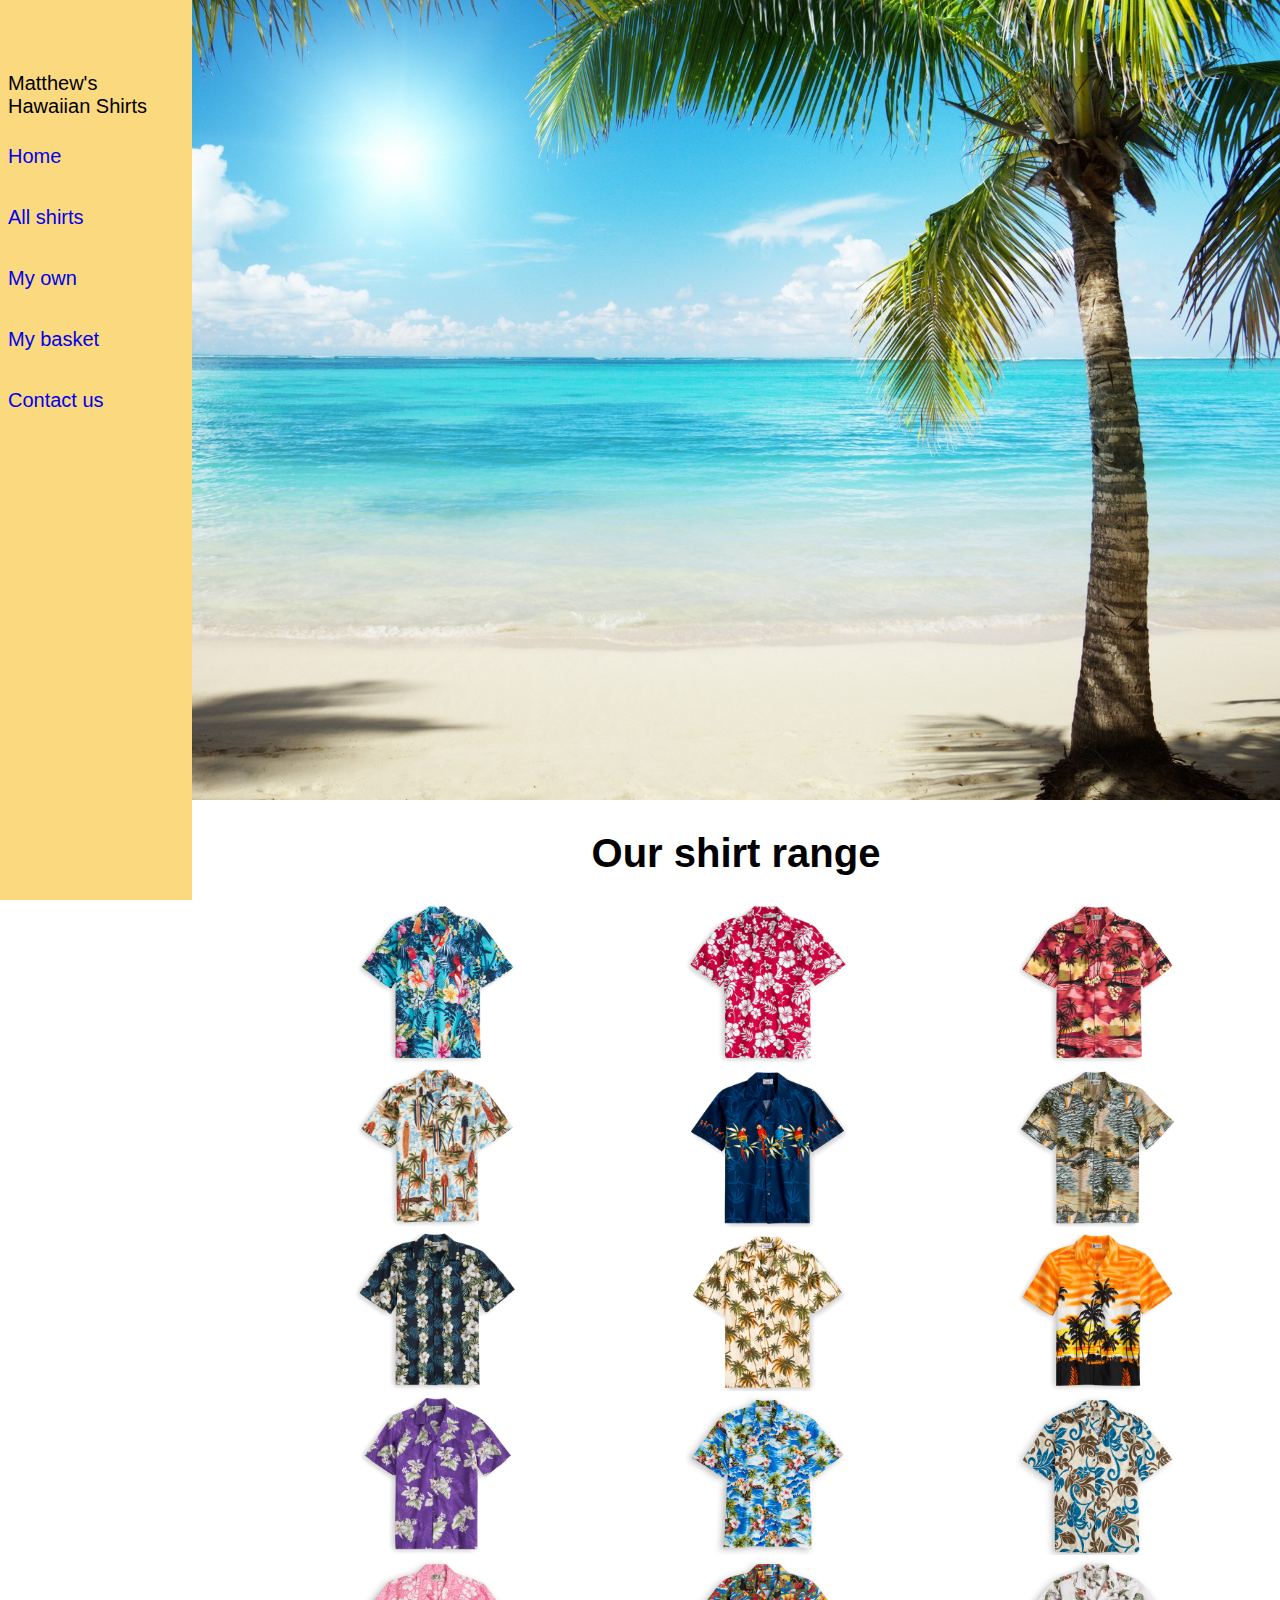
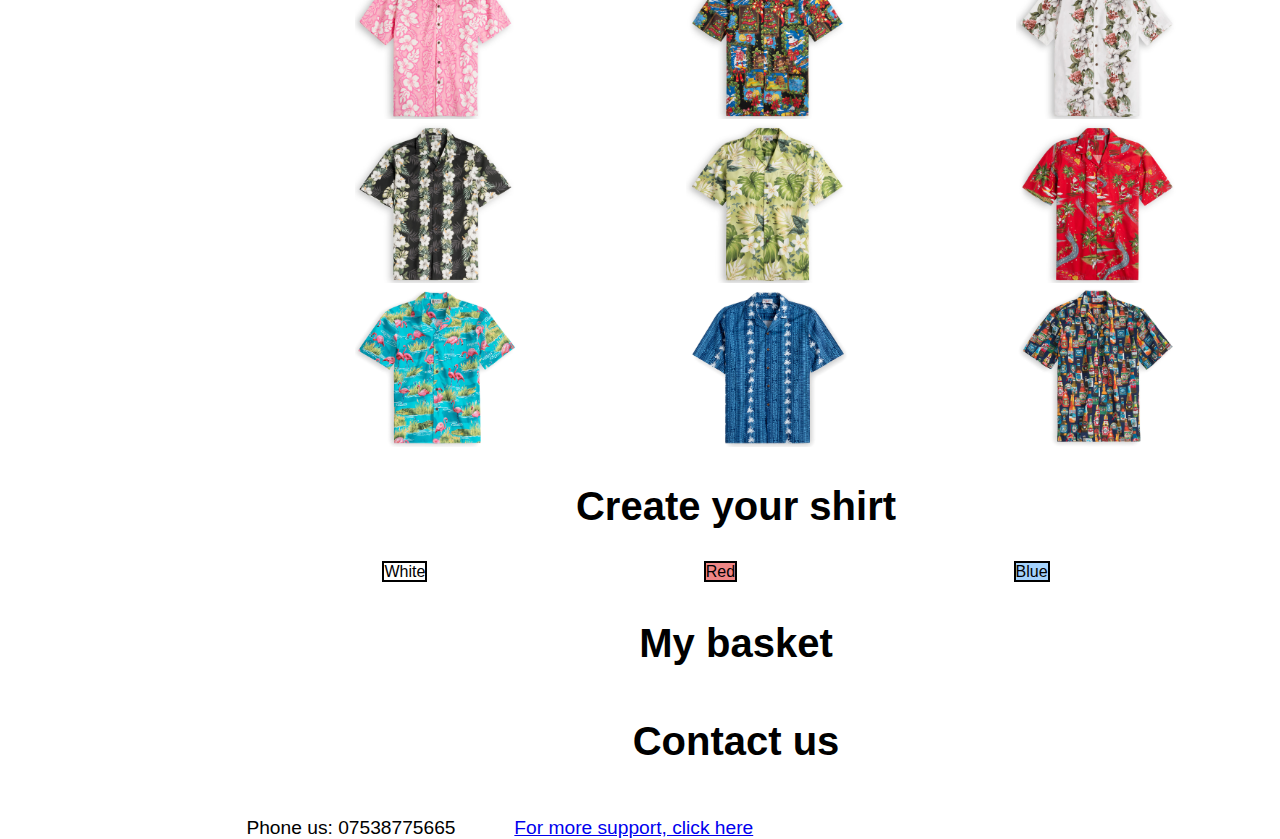
==== index.html @ 8ef985b7 "Web Authoring Website" ====
﻿<!doctype html>
<html>
<head>

<meta charset="utf-8">
<meta name="viewport" content="width=device-width, initial-scale=1.0,maximum-scale=1.0, user-scalable=no">
<title>Website</title>
<script src="https://ajax.googleapis.com/ajax/libs/jquery/3.2.1/jquery.min.js"></script> 
<script src="js/main.js"></script>
<link rel="stylesheet" href="css/styles.css">
</head>

<body>
    <div id="menu" class="menu"><!--side menu-->
        <a>Matthew's Hawaiian Shirts</a>
        <a href="#Home" onmouseover="on" onmouseout="off">Home</a>
        <a href="#All shirts" onmouseover="on" onmouseout="off">All shirts</a>
        <a href="#My own" onmouseover="on" onmouseout="off">My own</a>
        <a href="#My basket" onmouseover="on" onmouseout="off">My basket</a>
        <a href="#Contact us" onmouseover="on" onmouseout="off">Contact us</a>
    </div>
    
    <div id="image1">
        <a name="Home"></a>
        <img src="assets/beach.jpg" style="width:100%; height:auto;">
        <div id="video">
            <img src="" style="width:50%; height:auto; padding-left: 15%; position:absolute; top:15%; left:15%;">
        </div>
    </div>
    
    <div id="page1" class="page1">
        <a name="All shirts"></a>
        <h1>Our shirt range</h1>
    </div>

    <!--Start of image list-->
    <div id="allshirts" class="allshirts">
        
        <div id="line1" class="line1"><!--First line of shirts-->
            <img src="assets/shirt1.jpg" style="width:15%;height:auto;padding-left: 15%;" onclick="shirt1()" id="Aqua Palm"><!--shirt 1-->
            <img src="assets/shirt2.jpg" style="width:15%;height:auto;padding-left: 15%;" onclick="shirt2()" id="Red Hawaii"><!--shirt 2-->
            <img src="assets/shirt3.jpg" style="width:15%;height:auto;padding-left: 15%;" onclick="shirt3()" id="Hawaiian Sunset"><!--shirt 3-->
        </div>

            <div id="shirt1" class="shirt1"><!--shirt1  menu-->
                <img src="assets/shirt1.jpg" style="width:25%;height:auto;padding-left: 15%;">
                <p1>Aqua Palm</p1>
                <a name="add" onclick="Shirt1Cart()" onmouseover="" style="cursor:pointer">Add to basket</a>
                <p2>Price: £20</p2>
            </div>

            <div id="shirt2" class="shirt2"><!--shirt 2 menu-->
                <img src="assets/shirt2.jpg" style="width:25%;height:auto;padding-left: 15%;">
                <p1>Red Hawaii</p1>
                <a name="add" onclick="Shirt2Cart()" onmouseover="" style="cursor:pointer">Add to basket</a>
                <p2>Price: £22</p2>
            </div>

            <div id="shirt3" class="shirt3"><!--shirt 3 menu-->
                <img src="assets/shirt3.jpg" style="width:25%;height:auto;padding-left: 15%;">
                <p1>Hawaiian Sunset</p1>
                <a name="add" onclick="Shirt3Cart()" onmouseover="" style="cursor:pointer">Add to basket</a>
                <p2>Price: £22</p2>
            </div>
        
        <div id="line2" class="line2"><!--second line of shirts-->
            <img src="assets/shirt4.jpg" style="width:15%;height:auto;padding-left: 15%;" onclick="shirt4()" id="Aloha Republic"><!--shirt 4-->
            <img src="assets/shirt5.jpg" style="width:15%;height:auto;padding-left: 15%;" onclick="shirt5()" id="Blue Macaw"><!--shirt 5-->
            <img src="assets/shirt6.jpg" style="width:15%;height:auto;padding-left: 15%;" onclick="shirt6()" id="Waikiki"><!--shirt 6-->
        </div>

            <div id="shirt4" class="shirt4"><!--shirt 4 menu-->
                <img src="assets/shirt4.jpg" style="width:25%;height:auto;padding-left: 15%;">
                <p1>Aloha Republic</p1>
                <a name="add" onclick="Shirt4Cart()" onmouseover="" style="cursor:pointer">Add to basket</a>
                <p2>Price: £25</p2>
            </div>

            <div id="shirt5" class="shirt5"><!--shirt 5 menu-->
                <img src="assets/shirt5.jpg" style="width:25%;height:auto;padding-left: 15%;">
                <p1>Blue Macaw</p1>
                <a name="add" onclick="Shirt5Cart()" onmouseover="" style="cursor:pointer">Add to basket</a>
                <p2>Price: £25</p2>
            </div>

            <div id="shirt6" class="shirt6"><!--shirt 6 menu-->
                <img src="assets/shirt6.jpg" style="width:25%;height:auto;padding-left: 15%;">
                <p1>Waikiki</p1>
                <a name="add" onclick="Shirt6Cart()" onmouseover="" style="cursor:pointer">Add to basket</a>
                <p2>Price: £25</p2>
            </div>
        
        <div id="line3" class="line3"><!--third line of shirts-->
            <img src="assets/shirt7.jpg" style="width:15%;height:auto;padding-left: 15%;" onclick="shirt7()" id="The Hawaiianese"><!--shirt 7-->
            <img src="assets/shirt8.jpg" style="width:15%;height:auto;padding-left: 15%;" onclick="shirt8()" id="Palm Trees"><!--shirt 8-->
            <img src="assets/shirt9.jpg" style="width:15%;height:auto;padding-left: 15%;" onclick="shirt9()" id="Orange Skyscape"><!--shirt 9-->
        </div>

            <div id="shirt7" class="shirt7"><!--shirt 7 menu-->
                <img src="assets/shirt7.jpg" style="width:25%;height:auto;padding-left: 15%;">
                <p1>The Hawaiianese</p1>
                <a name="add" onclick="Shirt7Cart()" onmouseover="" style="cursor:pointer">Add to basket</a>
                <p2>Price: £25</p2>
            </div>

            <div id="shirt8" class="shirt8"><!--shirt 8 menu-->
                <img src="assets/shirt8.jpg" style="width:25%;height:auto;padding-left: 15%;">
                <p1>Palm Trees</p1>
                <a name="add" onclick="Shirt8Cart()" onmouseover="" style="cursor:pointer">Add to basket</a>
                <p2>Price: £25</p2>
            </div>

            <div id="shirt9" class="shirt9"><!--shirt 9 menu-->
                <img src="assets/shirt9.jpg" style="width:25%;height:auto;padding-left: 15%;">
                <p1>Orange Skyscape</p1>
                <a name="add" onclick="Shirt9Cart()" onmouseover="" style="cursor:pointer">Add to basket</a>
                <p2>Price: £25</p2>
            </div>
        
        <div id="line4" class="line4"><!--fourth line of shirts-->
            <img src="assets/shirt10.jpg" style="width:15%;height:auto;padding-left: 15%;" onclick="shirt10()" id="Wild Orchids"><!--shirt 10-->
            <img src="assets/shirt11.jpg" style="width:15%;height:auto;padding-left: 15%;" onclick="shirt11()" id="Palm Beach Breakers"><!--shirt 11-->
            <img src="assets/shirt12.jpg" style="width:15%;height:auto;padding-left: 15%;" onclick="shirt12()" id="Lanai Palms Green"><!--shirt 12-->
        </div>

            <div id="shirt10" class="shirt10"><!--shirt 10 menu-->
                <img src="assets/shirt10.jpg" style="width:25%;height:auto;padding-left: 15%;">
                <p1>Wild Orchids</p1>
                <a name="add" onclick="Shirt10Cart()" onmouseover="" style="cursor:pointer">Add to basket</a>
                <p2>Price: £25</p2>
            </div>

            <div id="shirt11" class="shirt11"><!--shirt 11 menu-->
                <img src="assets/shirt11.jpg" style="width:25%;height:auto;padding-left: 15%;">
                <p1>Palm Beach Breakers</p1>
                <a name="add" onclick="Shirt11Cart()" onmouseover="" style="cursor:pointer">Add to basket</a>
                <p2>Price: £25</p2>
            </div>

            <div id="shirt12" class="shirt12"><!--shirt 12 menu-->
                <img src="assets/shirt12.jpg" style="width:25%;height:auto;padding-left: 15%;">
                <p1>Lanai Palms Green</p1>
                <a name="add" onclick="Shirt12Cart()" onmouseover="" style="cursor:pointer">Add to basket</a>
                <p2>Price: £25</p2>
            </div>
        
        <div id="line5" class="line5"><!--5th line of shirts-->
            <img src="assets/shirt13.jpg" style="width:15%;height:auto;padding-left: 15%;" onclick="shirt13()" id="Blushing Hibiscus"><!--shirt 13-->
            <img src="assets/shirt14.jpg" style="width:15%;height:auto;padding-left: 15%;" onclick="shirt14()" id="Patches"><!--shirt 14-->
            <img src="assets/shirt15.jpg" style="width:15%;height:auto;padding-left: 15%;" onclick="shirt15()" id="Kahanu Garden White"><!--shirt 15-->
        </div>

            <div id="shirt13" class="shirt13"><!--shirt 13 menu-->
                <img src="assets/shirt13.jpg" style="width:25%;height:auto;padding-left: 15%;">
                <p1>Blushing Hibiscus</p1>
                <a name="add" onclick="Shirt13Cart()" onmouseover="" style="cursor:pointer">Add to basket</a>
                <p2>Price: £25</p2>
            </div>

            <div id="shirt14" class="shirt14"><!--shirt 14 menu-->
                <img src="assets/shirt14.jpg" style="width:25%;height:auto;padding-left: 15%;">
                <p1>Patches</p1>
                <a name="add" onclick="Shirt14Cart()" onmouseover="" style="cursor:pointer">Add to basket</a>
                <p2>Price: £25</p2>
            </div>

            <div id="shirt15" class="shirt15"><!--shirt 15 menu-->
                <img src="assets/shirt15.jpg" style="width:25%;height:auto;padding-left: 15%;">
                <p1>Kahanu Garden White</p1>
                <a name="add" onclick="Shirt15Cart()" onmouseover="" style="cursor:pointer">Add to basket</a>
                <p2>Price: £25</p2>
            </div>
        
        <div id="line6" class="line6"><!--6th line of shirts-->
            <img src="assets/shirt16.jpg" style="width:15%;height:auto;padding-left: 15%;" onclick="shirt16()" id="Hawaiianese Black"><!--shirt 16-->
            <img src="assets/shirt17.jpg" style="width:15%;height:auto;padding-left: 15%;" onclick="shirt17()" id="Palmolive"><!--shirt 17-->
            <img src="assets/shirt18.jpg" style="width:15%;height:auto;padding-left: 15%;" onclick="shirt18()" id="Maui Red"><!--shirt 18-->
        </div>

            <div id="shirt16" class="shirt16"><!--shirt 16 menu-->
                <img src="assets/shirt16.jpg" style="width:25%;height:auto;padding-left: 15%;">
                <p1>Hawaiianese Black</p1>
                <a name="add" onclick="Shirt16Cart()" onmouseover="" style="cursor:pointer">Add to basket</a>
                <p2>Price: £25</p2>
            </div>

            <div id="shirt17" class="shirt17"><!--shirt 17 menu-->
                <img src="assets/shirt17.jpg" style="width:25%;height:auto;padding-left: 15%;">
                <p1>Palmolive</p1>
                <a name="add" onclick="Shirt17Cart()" onmouseover="" style="cursor:pointer">Add to basket</a>
                <p2>Price: £25</p2>
            </div>

            <div id="shirt18" class="shirt18"><!--shirt 18 menu-->
                <img src="assets/shirt18.jpg" style="width:25%;height:auto;padding-left: 15%;">
                <p1>Maui Red</p1>
                <a name="add" onclick="Shirt18Cart()" onmouseover="" style="cursor:pointer">Add to basket</a>
                <p2>Price: £25</p2>
            </div>
        
        <div id="line7" class="line7"><!--7th line of shirts-->
            <img src="assets/shirt19.jpg" style="width:15%;height:auto;padding-left: 15%;" onclick="shirt19()" id="Flamingo Tropics"><!--shirt 19-->
            <img src="assets/shirt20.jpg" style="width:15%;height:auto;padding-left: 15%;" onclick="shirt20()" id="Palm Bay Navy"><!--shirt 20-->
            <img src="assets/shirt21.jpg" style="width:15%;height:auto;padding-left: 15%;" onclick="shirt21()" id="Beer Galore"><!--shirt 21-->
        </div> 

            <div id="shirt19" class="shirt19"><!--shirt 19 menu-->
                <img src="assets/shirt19.jpg" style="width:25%;height:auto;padding-left: 15%;">
                <p1>Flamingo Tropics</p1>
                <a name="add" onclick="Shirt19Cart()" onmouseover="" style="cursor:pointer">Add to basket</a>
                <p2>Price: £25</p2>
            </div>

            <div id="shirt20" class="shirt20"><!--shirt 20 menu-->
                <img src="assets/shirt20.jpg" style="width:25%;height:auto;padding-left: 15%;">
                <p1>Palm Bay Navy</p1>
                <a name="add" onclick="Shirt20Cart()" onmouseover="" style="cursor:pointer">Add to basket</a>
                <p2>Price: £25</p2>
            </div>

            <div id="shirt21" class="shirt21"><!--shirt 21 menu-->
                <img src="assets/shirt21.jpg" style="width:25%;height:auto;padding-left: 15%;">
                <p1>Beer Galore</p1>
                <a name="add" onclick="Shirt21Cart()" onmouseover="" style="cursor:pointer">Add to basket</a>
                <p2>Price: £25</p2>
            </div>
    </div>
    <!--End of image list-->

    <div id="page2" class="page2">
        <a name="My own"></a>
        <h2>Create your shirt</h2>
        <a1 name="white" class="white" onclick="customWhite()" onmouseover="" style="cursor:pointer">White</a1>
        <a2 name="redd" class="red" onclick="customRed()" onmouseover="" style="cursor:pointer">Red</a2>
        <a3 name="blue" class="blue" onclick="customBlue()" onmouseover="" style="cursor:pointer">Blue</a3>
    </div>

    <div id="customWhite" class="customWhite"><!--custom shirt-->
        <img alt="" src="assets/customshirt.jpg" style="width:55%; height:auto; padding-left:15%; margin-left:17.5%;">
    </div>
    <div id="customRed" class="customRed">
        <img alt="" src="assets/customRed.jpg" style="width:55%; height:auto; padding-left:15%; margin-left:17.5%;">
    </div>
    <div id="customBlue" class="customBlue">
        <img alt="" src="assets/customBlue.jpg" style="width:55%; height:auto; padding-left:15%; margin-left:17.5%;">
    </div>

    <div id="page3" class="page3"><!--basket-->
        <a name="My basket"></a>
        <h3>My basket</h3>
    </div>

    <div id="basket" class="basket">
        <div id="shirt1Cart" class="shirt1Cart"><!--Shirt 1 shopping cart-->
            <p1>Aqua Palm</p1>
            <a name="remove" onclick="Shirt1Cart()" onmouseover="" style="cursor:pointer">Remove from basket</a>
        </div>

        <div id="shirt2Cart" class="shirt2Cart"><!--Shirt 2 shopping cart-->
            <p1>Red Hawaii</p1>
            <a name="remove" onclick="Shirt2Cart()" onmouseover="" style="cursor:pointer">Remove from basket</a>
        </div>

        <div id="shirt3Cart" class="shirt3Cart"><!--Shirt 3 shopping cart-->
            <p1>Hawaiian Sunset</p1>
            <a name="remove" onclick="Shirt3Cart()" onmouseover="" style="cursor:pointer">Remove from basket</a>
        </div>

        <div id="shirt4Cart" class="shirt4Cart"><!--Shirt 4 shopping cart-->
            <p1>Aloha Republic</p1>
            <a name="remove" onclick="Shirt4Cart()" onmouseover="" style="cursor:pointer">Remove from basket</a>
        </div>
        
        <div id="shirt5Cart" class="shirt5Cart"><!--Shirt 5 shopping cart-->
            <p1>Blue Macaw</p1>
            <a name="remove" onclick="Shirt5Cart()" onmouseover="" style="cursor:pointer">Remove from basket</a>
        </div>

        <div id="shirt6Cart" class="shirt6Cart"><!--Shirt 6 shopping cart-->
            <p1>Waikiki</p1>
            <a name="remove" onclick="Shirt6Cart()" onmouseover="" style="cursor:pointer">Remove from basket</a>
        </div>

        <div id="shirt7Cart" class="shirt7Cart"><!--Shirt 7 shopping cart-->
            <p1>The Hawaiianese</p1>
            <a name="remove" onclick="Shirt7Cart()" onmouseover="" style="cursor:pointer">Remove from basket</a>
        </div>

        <div id="shirt8Cart" class="shirt8Cart"><!--Shirt 8 shopping cart-->
            <p1>Palm Trees</p1>
            <a name="remove" onclick="Shirt8Cart()" onmouseover="" style="cursor:pointer">Remove from basket</a>
        </div>

        <div id="shirt9Cart" class="shirt9Cart"><!--Shirt 9 shopping cart-->
            <p1>Orange Skyscape</p1>
            <a name="remove" onclick="Shirt9Cart()" onmouseover="" style="cursor:pointer">Remove from basket</a>
        </div>

        <div id="shirt10Cart" class="shirt10Cart"><!--Shirt 10 shopping cart-->
            <p1>Wild Orchids</p1>
            <a name="remove" onclick="Shirt10Cart()" onmouseover="" style="cursor:pointer">Remove from basket</a>
        </div>

        <div id="shirt11Cart" class="shirt11Cart"><!--Shirt 11 shopping cart-->
            <p1>Palm Beach Breakers</p1>
            <a name="remove" onclick="Shirt11Cart()" onmouseover="" style="cursor:pointer">Remove from basket</a>
        </div>

        <div id="shirt12Cart" class="shirt12Cart"><!--Shirt 12 shopping cart-->
            <p1>Lanai Palms Green</p1>
            <a name="remove" onclick="Shirt12Cart()" onmouseover="" style="cursor:pointer">Remove from basket</a>
        </div>

        <div id="shirt13Cart" class="shirt13Cart"><!--Shirt 13 shopping cart-->
            <p1>Blushing Hibiscus</p1>
            <a name="remove" onclick="Shirt13Cart()" onmouseover="" style="cursor:pointer">Remove from basket</a>
        </div>

        <div id="shirt14Cart" class="shirt14Cart"><!--Shirt 14 shopping cart-->
            <p1>Patches</p1>
            <a name="remove" onclick="Shirt14Cart()" onmouseover="" style="cursor:pointer">Remove from basket</a>
        </div>

        <div id="shirt15Cart" class="shirt15Cart"><!--Shirt 15 shopping cart-->
            <p1>Kahanu Garden White</p1>
            <a name="remove" onclick="Shirt15Cart()" onmouseover="" style="cursor:pointer">Remove from basket</a>
        </div>

        <div id="shirt16Cart" class="shirt16Cart"><!--Shirt 16 shopping cart-->
            <p1>Hawaiianese Black</p1>
            <a name="remove" onclick="Shirt16Cart()" onmouseover="" style="cursor:pointer">Remove from basket</a>
        </div>

        <div id="shirt17Cart" class="shirt17Cart"><!--Shirt 17 shopping cart-->
            <p1>Palmolive</p1>
            <a name="remove" onclick="Shirt17Cart()" onmouseover="" style="cursor:pointer">Remove from basket</a>
        </div>

        <div id="shirt18Cart" class="shirt18Cart"><!--Shirt 18 shopping cart-->
            <p1>Maui Red</p1>
            <a name="remove" onclick="Shirt18Cart()" onmouseover="" style="cursor:pointer">Remove from basket</a>
        </div>

        <div id="shirt19Cart" class="shirt19Cart"><!--Shirt 19 shopping cart-->
            <p1>Flamingo Tropics</p1>
            <a name="remove" onclick="Shirt19Cart()" onmouseover="" style="cursor:pointer">Remove from basket</a>
        </div>

        <div id="shirt20Cart" class="shirt20Cart"><!--Shirt 20 shopping cart-->
            <p1>Palm Bay Navy</p1>
            <a name="remove" onclick="Shirt20Cart()" onmouseover="" style="cursor:pointer">Remove from basket</a>
        </div>

        <div id="shirt21Cart" class="shirt21Cart"><!--Shirt 21 shopping cart-->
            <p1>Beer Galore</p1>
            <a name="remove" onclick="Shirt21Cart()" onmouseover="" style="cursor:pointer">Remove from basket</a>
        </div>
    </div>

    <div id="page4" class="page4"><!--support-->
        <a name="Contact us"></a>
        <h4>Contact us</h4>
        <p1>Phone us: 07538775665</p1>
        <p1><a href="http://staff.lincoln.ac.uk/wchristian">For more support, click here</a></p1>
    </div>
</body>

</html>
---- css/styles.css ----
body{
   margin: 0;
}

.menu {
    background-color: #fad97f;
    width: 15%;
    height: 100%;
    position: fixed;
    z-index: 1;
}

    .menu a {
        font-family: Arial, Helvetica, sans-serif;
        text-decoration: none;
        text-decoration-color: black;
        padding: 8px;
        padding-top: 30px;
        font-size: 20px;
        display: block;
        transform: translate(0, 50%)
    }
@media only screen and (max-width: 550px) {
    .menu a {
    font-size: 10px;
    }
}

    .page1 {
        padding-left: 15%;
    }

        .page1 h1 {
            font-family: Arial, Helvetica, sans-serif;
            font-size: 250%;
            text-align: center;
        }
@media only screen and (max-width: 550px) {
    .page1 h1 {
        font-size: 150%;
    }
}

    /*Begin image list*/
    .allshirts {
        margin-left: 15%;
    }

    .shirt1 {
        background-color: #a4d2fc;
        margin: 0;
        display: none;
        position: relative;
        overflow: hidden;
        font-family: Arial, Helvetica, sans-serif;
    }

        .shirt1 p1 {
            font-size: 250%;
            position: absolute;
        }

        .shirt1 p2 {
            font-size: 250%;
        }

        .shirt1 a {
            font-size: 200%;
            position: absolute;
            top: 50%;
            transform: translate(0, -50%);
            border: solid;
            border-color: #2338c2;
            border-width: 3px;
        }
            @media only screen and (max-width: 550px) {

                .shirt1 p1 {
                    font-size: 150%;
                }

                .shirt1 p2 {
                    font-size: 150%;
                }

                .shirt1 a {
                    font-size: 100%;
                }
}

    .shirt2 {
        background-color: #a4d2fc;
        margin: 0;
        display: none;
        position: relative;
        font-family: Arial, Helvetica, sans-serif;
    }

        .shirt2 p1 {
            font-size: 250%;
            position: absolute;
        }

        .shirt2 p2 {
            font-size: 250%;
        }

        .shirt2 a {
            font-size: 200%;
            position: absolute;
            top: 50%;
            transform: translate(0, -50%);
            border: solid;
            border-color: #2338c2;
            border-width: 3px;
        }
            @media only screen and (max-width: 550px) {

                .shirt2 p1 {
                    font-size: 150%;
                }

                .shirt2 p2 {
                    font-size: 150%;
                }

                .shirt2 a {
                    font-size: 100%;
                }
}

    .shirt3 {
        background-color: #a4d2fc;
        margin: 0;
        display: none;
        position: relative;
        font-family: Arial, Helvetica, sans-serif;
    }

        .shirt3 p1 {
            font-size: 250%;
            position: absolute;
        }

        .shirt3 p2 {
            font-size: 250%;
        }

        .shirt3 a {
            font-size: 200%;
            position: absolute;
            top: 50%;
            transform: translate(0, -50%);
            border: solid;
            border-color: #2338c2;
            border-width: 3px;
        }
            @media only screen and (max-width: 550px) {

                .shirt3 p1 {
                    font-size: 150%;
                }

                .shirt3 p2 {
                    font-size: 150%;
                }

                .shirt3 a {
                    font-size: 100%;
                }
}

    .shirt4 {
        background-color: #a4d2fc;
        margin: 0;
        position: relative;
        display: none;
        font-family: Arial, Helvetica, sans-serif;
    }

        .shirt4 p1 {
            font-size: 250%;
            position: absolute;
        }

        .shirt4 p2 {
            font-size: 250%;
        }

        .shirt4 a {
            font-size: 200%;
            position: absolute;
            top: 50%;
            transform: translate(0, -50%);
            border: solid;
            border-color: #2338c2;
            border-width: 3px;
        }
            @media only screen and (max-width: 550px) {

                .shirt4 p1 {
                    font-size: 150%;
                }

                .shirt4 p2 {
                    font-size: 150%;
                }

                .shirt4 a {
                    font-size: 100%;
                }
}

    .shirt5 {
        background-color: #a4d2fc;
        margin: 0;
        display: none;
        position: relative;
        font-family: Arial, Helvetica, sans-serif;
    }

        .shirt5 p1 {
            font-size: 250%;
            position: absolute;
        }

        .shirt5 p2 {
            font-size: 250%;
        }

        .shirt5 a {
            font-size: 200%;
            position: absolute;
            top: 50%;
            transform: translate(0, -50%);
            border: solid;
            border-color: #2338c2;
            border-width: 3px;
        }
            @media only screen and (max-width: 550px) {

                .shirt5 p1 {
                    font-size: 150%;
                }

                .shirt5 p2 {
                    font-size: 150%;
                }

                .shirt5 a {
                    font-size: 100%;
                }
}

    .shirt6 {
        background-color: #a4d2fc;
        margin: 0;
        position: relative;
        display: none;
        font-family: Arial, Helvetica, sans-serif;
    }

        .shirt6 p1 {
            font-size: 250%;
            position: absolute;
        }

        .shirt6 p2 {
            font-size: 250%;
        }

        .shirt6 a {
            font-size: 200%;
            position: absolute;
            top: 50%;
            transform: translate(0, -50%);
            border: solid;
            border-color: #2338c2;
            border-width: 3px;
        }
            @media only screen and (max-width: 550px) {

                .shirt6 p1 {
                    font-size: 150%;
                }

                .shirt6 p2 {
                    font-size: 150%;
                }

                .shirt6 a {
                    font-size: 100%;
                }
}

    .shirt7 {
        background-color: #a4d2fc;
        margin: 0;
        display: none;
        position: relative;
        font-family: Arial, Helvetica, sans-serif;
    }

        .shirt7 p1 {
            font-size: 250%;
            position: absolute;
        }

        .shirt7 p2 {
            font-size: 250%;
        }

        .shirt7 a {
            font-size: 200%;
            position: absolute;
            top: 50%;
            transform: translate(0, -50%);
            border: solid;
            border-color: #2338c2;
            border-width: 3px;
        }
            @media only screen and (max-width: 550px) {

                .shirt7 p1 {
                    font-size: 150%;
                }

                .shirt7 p2 {
                    font-size: 150%;
                }

                .shirt7 a {
                    font-size: 100%;
                }
            }

    .shirt8 {
        background-color: #a4d2fc;
        margin: 0;
        position: relative;
        display: none;
        font-family: Arial, Helvetica, sans-serif;
    }

        .shirt8 p1 {
            font-size: 250%;
            position: absolute;
        }

        .shirt8 p2 {
            font-size: 250%;
        }

        .shirt8 a {
            font-size: 200%;
            position: absolute;
            top: 50%;
            transform: translate(0, -50%);
            border: solid;
            border-color: #2338c2;
            border-width: 3px;
        }
            @media only screen and (max-width: 550px) {

                .shirt8 p1 {
                    font-size: 150%;
                }

                .shirt8 p2 {
                    font-size: 150%;
                }

                .shirt8 a {
                    font-size: 100%;
                }
}

    .shirt9 {
        background-color: #a4d2fc;
        margin: 0;
        position: relative;
        display: none;
        font-family: Arial, Helvetica, sans-serif;
    }

        .shirt9 p1 {
            font-size: 250%;
            position: absolute;
        }

        .shirt9 p2 {
            font-size: 250%;
        }

        .shirt9 a {
            font-size: 200%;
            position: absolute;
            top: 50%;
            transform: translate(0, -50%);
            border: solid;
            border-color: #2338c2;
            border-width: 3px;
        }
            @media only screen and (max-width: 550px) {

                .shirt9 p1 {
                    font-size: 150%;
                }

                .shirt9 p2 {
                    font-size: 150%;
                }

                .shirt9 a {
                    font-size: 100%;
                }
}

    .shirt10 {
        background-color: #a4d2fc;
        margin: 0;
        position: relative;
        display: none;
        font-family: Arial, Helvetica, sans-serif;
    }

        .shirt10 p1 {
            font-size: 250%;
            position: absolute;
        }

        .shirt10 p2 {
            font-size: 250%;
        }

        .shirt10 a {
            font-size: 200%;
            position: absolute;
            top: 50%;
            transform: translate(0, -50%);
            border: solid;
            border-color: #2338c2;
            border-width: 3px;
        }
            @media only screen and (max-width: 550px) {

                .shirt10 p1 {
                    font-size: 150%;
                }

                .shirt10 p2 {
                    font-size: 150%;
                }

                .shirt10 a {
                    font-size: 100%;
                }
}

    .shirt11 {
        background-color: #a4d2fc;
        margin: 0;
        position: relative;
        display: none;
        font-family: Arial, Helvetica, sans-serif;
    }

        .shirt11 p1 {
            font-size: 250%;
            position: absolute;
        }

        .shirt11 p2 {
            font-size: 250%;
        }

        .shirt11 a {
            font-size: 200%;
            position: absolute;
            top: 50%;
            transform: translate(0, -50%);
            border: solid;
            border-color: #2338c2;
            border-width: 3px;
        }
            @media only screen and (max-width: 550px) {

                .shirt11 p1 {
                    font-size: 150%;
                }

                .shirt11 p2 {
                    font-size: 150%;
                }

                .shirt11 a {
                    font-size: 100%;
                }
}

    .shirt12 {
        background-color: #a4d2fc;
        margin: 0;
        position: relative;
        display: none;
        font-family: Arial, Helvetica, sans-serif;
    }

        .shirt12 p1 {
            font-size: 250%;
            position: absolute;
        }

        .shirt12 p2 {
            font-size: 250%;
        }

        .shirt12 a {
            font-size: 200%;
            position: absolute;
            top: 50%;
            transform: translate(0, -50%);
            border: solid;
            border-color: #2338c2;
            border-width: 3px;
        }
            @media only screen and (max-width: 550px) {

                .shirt12 p1 {
                    font-size: 150%;
                }

                .shirt12 p2 {
                    font-size: 150%;
                }

                .shirt12 a {
                    font-size: 100%;
                }
}

    .shirt13 {
        background-color: #a4d2fc;
        margin: 0;
        position: relative;
        display: none;
        font-family: Arial, Helvetica, sans-serif;
    }

        .shirt13 p1 {
            font-size: 250%;
            position: absolute;
        }

        .shirt13 p2 {
            font-size: 250%;
        }

        .shirt13 a {
            font-size: 200%;
            position: absolute;
            top: 50%;
            transform: translate(0, -50%);
            border: solid;
            border-color: #2338c2;
            border-width: 3px;
        }
            @media only screen and (max-width: 550px) {

                .shirt13 p1 {
                    font-size: 150%;
                }

                .shirt13 p2 {
                    font-size: 150%;
                }

                .shirt13 a {
                    font-size: 100%;
                }
}

    .shirt14 {
        background-color: #a4d2fc;
        margin: 0;
        position: relative;
        display: none;
        font-family: Arial, Helvetica, sans-serif;
    }

        .shirt14 p1 {
            font-size: 250%;
            position: absolute;
        }

        .shirt14 p2 {
            font-size: 250%;
        }

        .shirt14 a {
            font-size: 200%;
            position: absolute;
            top: 50%;
            transform: translate(0, -50%);
            border: solid;
            border-color: #2338c2;
            border-width: 3px;
        }
            @media only screen and (max-width: 550px) {

                .shirt14 p1 {
                    font-size: 150%;
                }

                .shirt14 p2 {
                    font-size: 150%;
                }

                .shirt14 a {
                    font-size: 100%;
                }
}

    .shirt15 {
        background-color: #a4d2fc;
        margin: 0;
        position: relative;
        display: none;
        font-family: Arial, Helvetica, sans-serif;
    }

        .shirt15 p1 {
            font-size: 250%;
            position: absolute;
        }

        .shirt15 p2 {
            font-size: 250%;
        }

        .shirt15 a {
            font-size: 200%;
            position: absolute;
            top: 50%;
            transform: translate(0, -50%);
            border: solid;
            border-color: #2338c2;
            border-width: 3px;
        }
            @media only screen and (max-width: 550px) {

                .shirt15 p1 {
                    font-size: 150%;
                }

                .shirt15 p2 {
                    font-size: 150%;
                }

                .shirt15 a {
                    font-size: 100%;
                }
}

    .shirt16 {
        background-color: #a4d2fc;
        margin: 0;
        position: relative;
        display: none;
        font-family: Arial, Helvetica, sans-serif;
    }

        .shirt16 p1 {
            font-size: 250%;
            position: absolute;
        }

        .shirt16 p2 {
            font-size: 250%;
        }

        .shirt16 a {
            font-size: 200%;
            position: absolute;
            top: 50%;
            transform: translate(0, -50%);
            border: solid;
            border-color: #2338c2;
            border-width: 3px;
        }
            @media only screen and (max-width: 550px) {

                .shirt16 p1 {
                    font-size: 150%;
                }

                .shirt16 p2 {
                    font-size: 150%;
                }

                .shirt16 a {
                    font-size: 100%;
                }
}

    .shirt17 {
        background-color: #a4d2fc;
        margin: 0;
        position: relative;
        display: none;
        font-family: Arial, Helvetica, sans-serif;
    }

        .shirt17 p1 {
            font-size: 250%;
            position: absolute;
        }

        .shirt17 p2 {
            font-size: 250%;
        }

        .shirt17 a {
            font-size: 200%;
            position: absolute;
            top: 50%;
            transform: translate(0, -50%);
            border: solid;
            border-color: #2338c2;
            border-width: 3px;
        }
            @media only screen and (max-width: 550px) {

                .shirt17 p1 {
                    font-size: 150%;
                }

                .shirt17 p2 {
                    font-size: 150%;
                }

                .shirt17 a {
                    font-size: 100%;
                }
}

    .shirt18 {
        background-color: #a4d2fc;
        margin: 0;
        position: relative;
        display: none;
        font-family: Arial, Helvetica, sans-serif;
    }

        .shirt18 p1 {
            font-size: 250%;
            position: absolute;
        }

        .shirt18 p2 {
            font-size: 250%;
        }

        .shirt18 a {
            font-size: 200%;
            position: absolute;
            top: 50%;
            transform: translate(0, -50%);
            border: solid;
            border-color: #2338c2;
            border-width: 3px;
        }
            @media only screen and (max-width: 550px) {

                .shirt18 p1 {
                    font-size: 150%;
                }

                .shirt18 p2 {
                    font-size: 150%;
                }

                .shirt18 a {
                    font-size: 100%;
                }
}

    .shirt19 {
        background-color: #a4d2fc;
        margin: 0;
        position: relative;
        display: none;
        font-family: Arial, Helvetica, sans-serif;
    }

        .shirt19 p1 {
            font-size: 250%;
            position: absolute;
        }

        .shirt19 p2 {
            font-size: 250%;
        }

        .shirt19 a {
            font-size: 200%;
            position: absolute;
            top: 50%;
            transform: translate(0, -50%);
            border: solid;
            border-color: #2338c2;
            border-width: 3px;
        }
            @media only screen and (max-width: 550px) {

                .shirt19 p1 {
                    font-size: 150%;
                }

                .shirt19 p2 {
                    font-size: 150%;
                }

                .shirt19 a {
                    font-size: 100%;
                }
}

    .shirt20 {
        background-color: #a4d2fc;
        margin: 0;
        position: relative;
        display: none;
        font-family: Arial, Helvetica, sans-serif;
    }

        .shirt20 p1 {
            font-size: 250%;
            position: absolute;
        }

        .shirt20 p2 {
            font-size: 250%;
        }

        .shirt20 a {
            font-size: 200%;
            position: absolute;
            top: 50%;
            transform: translate(0, -50%);
            border: solid;
            border-color: #2338c2;
            border-width: 3px;
        }
            @media only screen and (max-width: 550px) {

                .shirt20 p1 {
                    font-size: 150%;
                }

                .shirt20 p2 {
                    font-size: 150%;
                }

                .shirt20 a {
                    font-size: 100%;
                }
}

    .shirt21 {
        background-color: #a4d2fc;
        margin: 0;
        position: relative;
        display: none;
        font-family: Arial, Helvetica, sans-serif;
    }

        .shirt21 p1 {
            font-size: 250%;
            position: absolute;
        }

        .shirt21 p2 {
            font-size: 250%;
        }

        .shirt21 a {
            font-size: 200%;
            position: absolute;
            top: 50%;
            transform: translate(0, -50%);
            border: solid;
            border-color: #2338c2;
            border-width: 3px;
        }
            @media only screen and (max-width: 550px) {

                .shirt21 p1 {
                    font-size: 150%;
                }

                .shirt21 p2 {
                    font-size: 150%;
                }

                .shirt21 a {
                    font-size: 100%;
                }
}
    /*End image list*/

    .page2 {
        margin-left: 15%;
        position: relative;
        font-family: Arial, Helvetica, sans-serif;
    }

        .page2 h2 {
            text-align: center;
            font-size: 250%;
        }

        .page2 a1 {
            font-size: 100%;
            text-align: center;
            margin-left: 17.5%;
            border: solid;
            border-width: 2px;
        }

        .page2 a2 {
            font-size: 100%;
            text-align: center;
            background-color: #ef8686;
            margin-left: 25%;
            border: solid;
            border-width: 2px;
        }

        .page2 a3 {
            font-size: 100%;
            text-align: center;
            background-color: #a4d2fc;
            margin-left: 25%;
            border: solid;
            border-width: 2px;
        }
            @media only screen and (max-width: 550px) {
                .page2 h2 {
                    font-size: 150%;
                }

                .page2 a1 {
                    margin-left: 17.5%;                   
                }

                .page2 a2 {
                    margin-left: 17.5%;
                }

                .page2 a3 {
                    margin-left: 17.5%;
                }
                
}

    .customWhite {
        padding-right: 15%;
        margin-left: 15%;
        display: none;
    }

    .customRed {
        padding-right: 15%;
        margin-left: 15%;
        display: none;
    }

    .customBlue {
        padding-right: 15%;
        margin-left: 15%;
        display: none;
    }

    .page3 {
        padding-left: 15%;
        font-family: Arial, Helvetica, sans-serif;
    }

        .page3 h3 {
            text-align: center;
            font-size: 250%;
        }
@media only screen and (max-width: 550px) {
    .page3 h3 {
        font-size: 150%;
    }
}

    /*Shirt Basket list*/

    .basket {
        font-family: Arial, Helvetica, sans-serif;
    }

    .shirt1Cart {
        margin: 0;
        padding-left: 15%;
        position: relative;
        display: none;
    }

        .shirt1Cart p1 {
            font-size: 150%;
        }

        .shirt1Cart a {
            font-size: 150%;
            position: absolute;
            left: 50%;
            top: 50%;
            transform: translate(0, -50%);
            border: solid;
            border-color: #2338c2;
            border-width: 3px;
        }

    @media only screen and (max-width: 550px) {
        .shirt1Cart p1 {
            font-size: 100%;
        }

        .shirt1Cart a {
            font-size: 100%;
        }
    }

    .shirt2Cart {
        margin: 0;
        padding-left: 15%;
        position: relative;
        display: none;
    }

        .shirt2Cart p1 {
            font-size: 150%;
        }

        .shirt2Cart a {
            font-size: 150%;
            position: absolute;
            left: 50%;
            top: 50%;
            transform: translate(0, -50%);
            border: solid;
            border-color: #2338c2;
            border-width: 3px;
        }

    @media only screen and (max-width: 550px) {
        .shirt2Cart p1 {
            font-size: 100%;
        }

        .shirt2Cart a {
            font-size: 100%;
        }
    }


    .shirt3Cart {
        margin: 0;
        padding-left: 15%;
        position: relative;
        display: none;
    }

        .shirt3Cart p1 {
            font-size: 150%;
        }

        .shirt3Cart a {
            font-size: 150%;
            position: absolute;
            left: 50%;
            top: 50%;
            transform: translate(0, -50%);
            border: solid;
            border-color: #2338c2;
            border-width: 3px;
        }

    @media only screen and (max-width: 550px) {
        .shirt3Cart p1 {
            font-size: 100%;
        }

        .shirt3Cart a {
            font-size: 100%;
        }
    }

    .shirt4Cart {
        margin: 0;
        padding-left: 15%;
        position: relative;
        display: none;
    }

        .shirt4Cart p1 {
            font-size: 150%;
        }

        .shirt4Cart a {
            font-size: 150%;
            position: absolute;
            left: 50%;
            top: 50%;
            transform: translate(0, -50%);
            border: solid;
            border-color: #2338c2;
            border-width: 3px;
        }

    @media only screen and (max-width: 550px) {
        .shirt4Cart p1 {
            font-size: 100%;
        }

        .shirt4Cart a {
            font-size: 100%;
        }
    }


    .shirt5Cart {
        margin: 0;
        padding-left: 15%;
        position: relative;
        display: none;
    }

        .shirt5Cart p1 {
            font-size: 150%;
        }

        .shirt5Cart a {
            font-size: 150%;
            position: absolute;
            left: 50%;
            top: 50%;
            transform: translate(0, -50%);
            border: solid;
            border-color: #2338c2;
            border-width: 3px;
        }

    @media only screen and (max-width: 550px) {
        .shirt5Cart p1 {
            font-size: 100%;
        }

        .shirt5Cart a {
            font-size: 100%;
        }
    }


    .shirt6Cart {
        margin: 0;
        padding-left: 15%;
        position: relative;
        display: none;
    }

        .shirt6Cart p1 {
            font-size: 150%;
        }

        .shirt6Cart a {
            font-size: 150%;
            position: absolute;
            left: 50%;
            top: 50%;
            transform: translate(0, -50%);
            border: solid;
            border-color: #2338c2;
            border-width: 3px;
        }

    @media only screen and (max-width: 550px) {
        .shirt6Cart p1 {
            font-size: 100%;
        }

        .shirt6Cart a {
            font-size: 100%;
        }
    }


    .shirt7Cart {
        margin: 0;
        padding-left: 15%;
        position: relative;
        display: none;
    }

        .shirt7Cart p1 {
            font-size: 150%;
        }

        .shirt7Cart a {
            font-size: 150%;
            position: absolute;
            left: 50%;
            top: 50%;
            transform: translate(0, -50%);
            border: solid;
            border-color: #2338c2;
            border-width: 3px;
        }

    @media only screen and (max-width: 550px) {
        .shirt7Cart p1 {
            font-size: 100%;
        }

        .shirt7Cart a {
            font-size: 100%;
        }
    }


    .shirt8Cart {
        margin: 0;
        padding-left: 15%;
        position: relative;
        display: none;
    }

        .shirt8Cart p1 {
            font-size: 150%;
        }

        .shirt8Cart a {
            font-size: 150%;
            position: absolute;
            left: 50%;
            top: 50%;
            transform: translate(0, -50%);
            border: solid;
            border-color: #2338c2;
            border-width: 3px;
        }

    @media only screen and (max-width: 550px) {
        .shirt8Cart p1 {
            font-size: 100%;
        }

        .shirt8Cart a {
            font-size: 100%;
        }
    }


    .shirt9Cart {
        margin: 0;
        padding-left: 15%;
        position: relative;
        display: none;
    }

        .shirt9Cart p1 {
            font-size: 150%;
        }

        .shirt9Cart a {
            font-size: 150%;
            position: absolute;
            left: 50%;
            top: 50%;
            transform: translate(0, -50%);
            border: solid;
            border-color: #2338c2;
            border-width: 3px;
        }

    @media only screen and (max-width: 550px) {
        .shirt9Cart p1 {
            font-size: 100%;
        }

        .shirt9Cart a {
            font-size: 100%;
        }
    }


    .shirt10Cart {
        margin: 0;
        padding-left: 15%;
        position: relative;
        display: none;
    }

        .shirt10Cart p1 {
            font-size: 150%;
        }

        .shirt10Cart a {
            font-size: 150%;
            position: absolute;
            left: 50%;
            top: 50%;
            transform: translate(0, -50%);
            border: solid;
            border-color: #2338c2;
            border-width: 3px;
        }

    @media only screen and (max-width: 550px) {
        .shirt10Cart p1 {
            font-size: 100%;
        }

        .shirt10Cart a {
            font-size: 100%;
        }
    }


    .shirt11Cart {
        margin: 0;
        padding-left: 15%;
        position: relative;
        display: none;
    }

        .shirt11Cart p1 {
            font-size: 150%;
        }

        .shirt11Cart a {
            font-size: 150%;
            position: absolute;
            left: 50%;
            top: 50%;
            transform: translate(0, -50%);
            border: solid;
            border-color: #2338c2;
            border-width: 3px;
        }

    @media only screen and (max-width: 550px) {
        .shirt11Cart p1 {
            font-size: 100%;
        }

        .shirt11Cart a {
            font-size: 100%;
        }
    }


    .shirt12Cart {
        margin: 0;
        padding-left: 15%;
        position: relative;
        display: none;
    }

        .shirt12Cart p1 {
            font-size: 150%;
        }

        .shirt12Cart a {
            font-size: 150%;
            position: absolute;
            left: 50%;
            top: 50%;
            transform: translate(0, -50%);
            border: solid;
            border-color: #2338c2;
            border-width: 3px;
        }

    @media only screen and (max-width: 550px) {
        .shirt12Cart p1 {
            font-size: 100%;
        }

        .shirt12Cart a {
            font-size: 100%;
        }
    }


    .shirt13Cart {
        margin: 0;
        padding-left: 15%;
        position: relative;
        display: none;
    }

        .shirt13Cart p1 {
            font-size: 150%;
        }

        .shirt13Cart a {
            font-size: 150%;
            position: absolute;
            left: 50%;
            top: 50%;
            transform: translate(0, -50%);
            border: solid;
            border-color: #2338c2;
            border-width: 3px;
        }

    @media only screen and (max-width: 550px) {
        .shirt13Cart p1 {
            font-size: 100%;
        }

        .shirt13Cart a {
            font-size: 100%;
        }
    }


    .shirt14Cart {
        margin: 0;
        padding-left: 15%;
        position: relative;
        display: none;
    }

        .shirt14Cart p1 {
            font-size: 150%;
        }

        .shirt14Cart a {
            font-size: 150%;
            position: absolute;
            left: 50%;
            top: 50%;
            transform: translate(0, -50%);
            border: solid;
            border-color: #2338c2;
            border-width: 3px;
        }

    @media only screen and (max-width: 550px) {
        .shirt14Cart p1 {
            font-size: 100%;
        }

        .shirt14Cart a {
            font-size: 100%;
        }
    }


    .shirt15Cart {
        margin: 0;
        padding-left: 15%;
        position: relative;
        display: none;
    }

        .shirt15Cart p1 {
            font-size: 150%;
        }

        .shirt15Cart a {
            font-size: 150%;
            position: absolute;
            left: 50%;
            top: 50%;
            transform: translate(0, -50%);
            border: solid;
            border-color: #2338c2;
            border-width: 3px;
        }

    @media only screen and (max-width: 550px) {
        .shirt15Cart p1 {
            font-size: 100%;
        }

        .shirt15Cart a {
            font-size: 100%;
        }
    }


    .shirt16Cart {
        margin: 0;
        padding-left: 15%;
        position: relative;
        display: none;
    }

        .shirt16Cart p1 {
            font-size: 150%;
        }

        .shirt16Cart a {
            font-size: 150%;
            position: absolute;
            left: 50%;
            top: 50%;
            transform: translate(0, -50%);
            border: solid;
            border-color: #2338c2;
            border-width: 3px;
        }

    @media only screen and (max-width: 550px) {
        .shirt16Cart p1 {
            font-size: 100%;
        }

        .shirt16Cart a {
            font-size: 100%;
        }
    }


    .shirt17Cart {
        margin: 0;
        padding-left: 15%;
        position: relative;
        display: none;
    }

        .shirt17Cart p1 {
            font-size: 150%;
        }

        .shirt17Cart a {
            font-size: 150%;
            position: absolute;
            left: 50%;
            top: 50%;
            transform: translate(0, -50%);
            border: solid;
            border-color: #2338c2;
            border-width: 3px;
        }

    @media only screen and (max-width: 550px) {
        .shirt17Cart p1 {
            font-size: 100%;
        }

        .shirt17Cart a {
            font-size: 100%;
        }
    }


    .shirt18Cart {
        margin: 0;
        padding-left: 15%;
        position: relative;
        display: none;
    }

        .shirt18Cart p1 {
            font-size: 150%;
        }

        .shirt18Cart a {
            font-size: 150%;
            position: absolute;
            left: 50%;
            top: 50%;
            transform: translate(0, -50%);
            border: solid;
            border-color: #2338c2;
            border-width: 3px;
        }

    @media only screen and (max-width: 550px) {
        .shirt18Cart p1 {
            font-size: 100%;
        }

        .shirt18Cart a {
            font-size: 100%;
        }
    }


    .shirt19Cart {
        margin: 0;
        padding-left: 15%;
        position: relative;
        display: none;
    }

        .shirt19Cart p1 {
            font-size: 150%;
        }

        .shirt19Cart a {
            font-size: 150%;
            position: absolute;
            left: 50%;
            top: 50%;
            transform: translate(0, -50%);
            border: solid;
            border-color: #2338c2;
            border-width: 3px;
        }

    @media only screen and (max-width: 550px) {
        .shirt19Cart p1 {
            font-size: 100%;
        }

        .shirt19Cart a {
            font-size: 100%;
        }
    }


    .shirt20Cart {
        margin: 0;
        padding-left: 15%;
        position: relative;
        display: none;
    }

        .shirt20Cart p1 {
            font-size: 150%;
        }

        .shirt20Cart a {
            font-size: 150%;
            position: absolute;
            left: 50%;
            top: 50%;
            transform: translate(0, -50%);
            border: solid;
            border-color: #2338c2;
            border-width: 3px;
        }

    @media only screen and (max-width: 550px) {
        .shirt20Cart p1 {
            font-size: 100%;
        }

        .shirt20Cart a {
            font-size: 100%;
        }
    }


    .shirt21Cart {
        margin: 0;
        padding-left: 15%;
        position: relative;
        display: none;
    }

        .shirt21Cart p1 {
            font-size: 150%;
        }

        .shirt21Cart a {
            font-size: 150%;
            position: absolute;
            left: 50%;
            top: 50%;
            transform: translate(0, -50%);
            border: solid;
            border-color: #2338c2;
            border-width: 3px;
        }

    @media only screen and (max-width: 550px) {
        .shirt21Cart p1 {
            font-size: 100%;
        }

        .shirt21Cart a {
            font-size: 100%;
        }
    }
    /*End shirt basket*/

    .page4 {
        padding-left: 15%;
        font-family: Arial, Helvetica, sans-serif;
    }

        .page4 h4 {
            text-align: center;
            font-size: 250%;
        }

        .page4 p1 {
            margin-left: 5%;
            font-size: 120%;
        }
@media only screen and (max-width: 550px) {
    .page4 h4 {
        font-size: 150%;
    }

    .page4 p1 {
        font-size: 100%;
    }
}
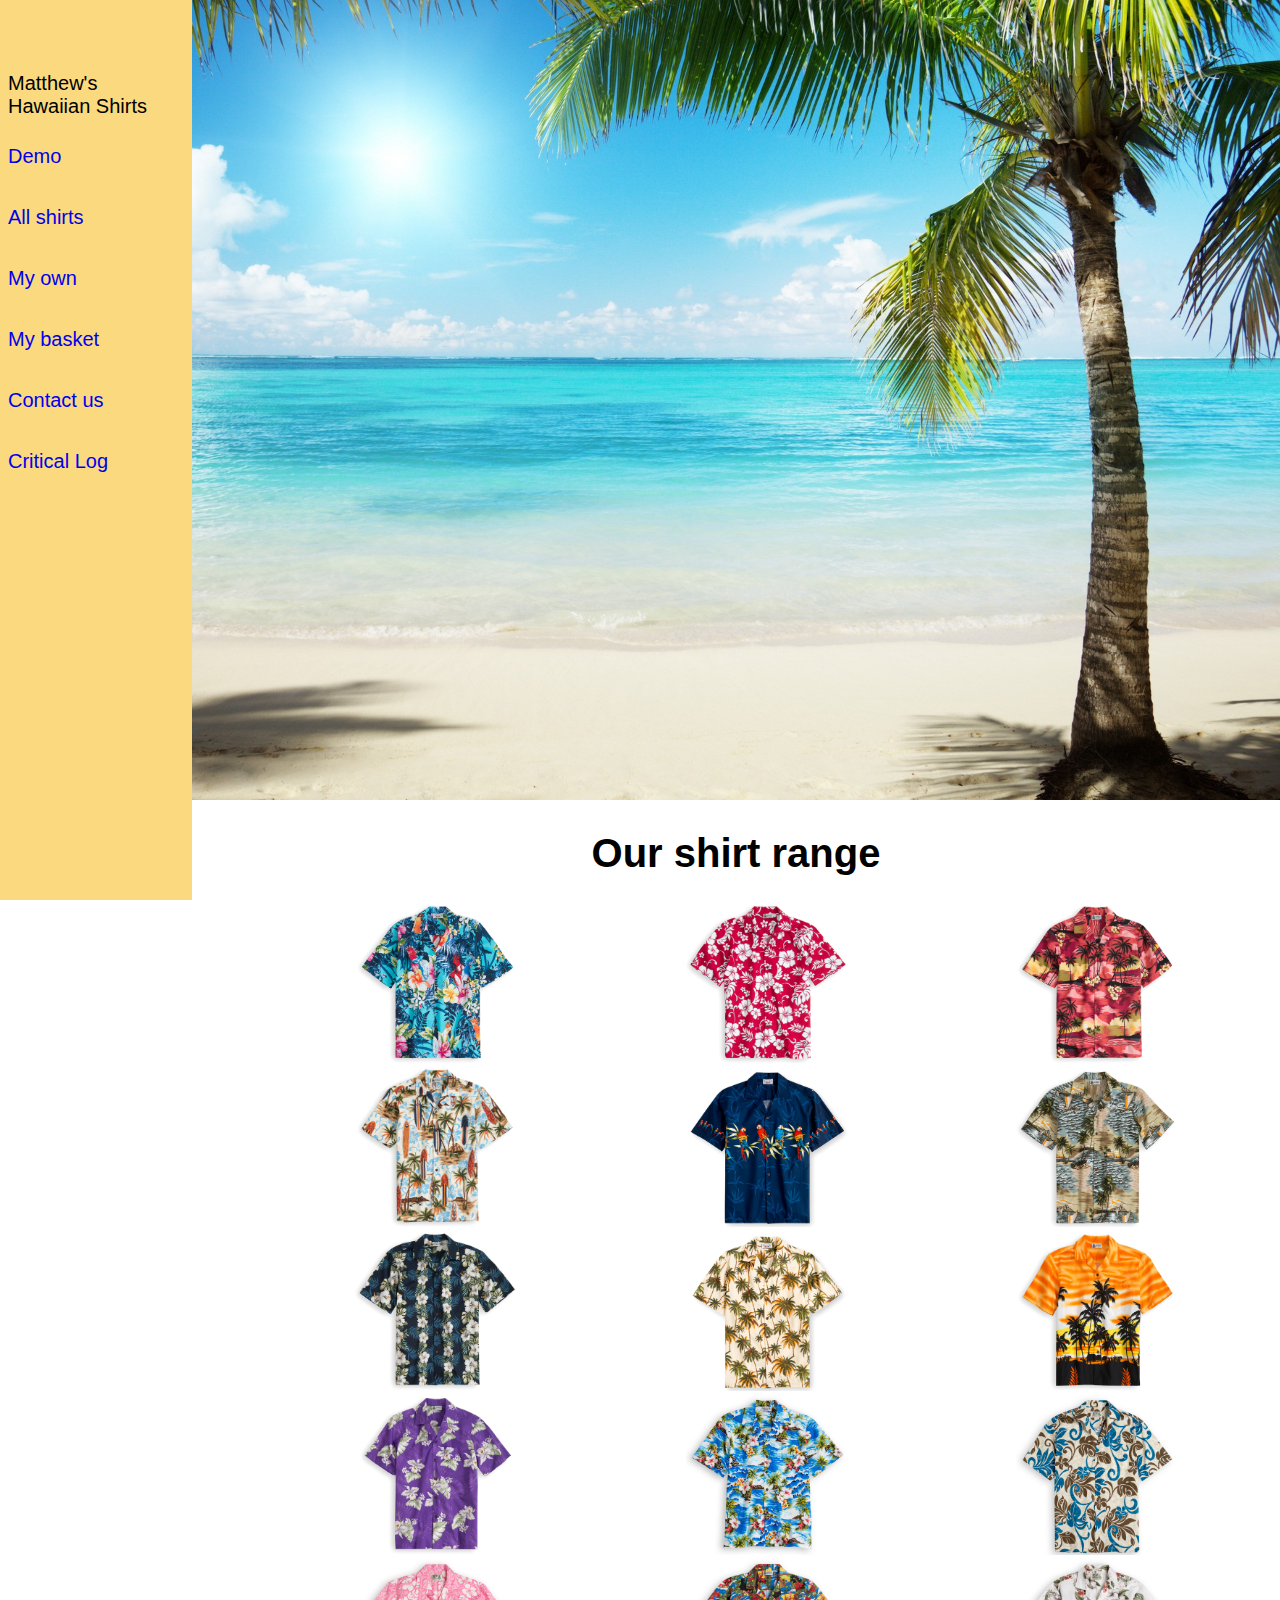
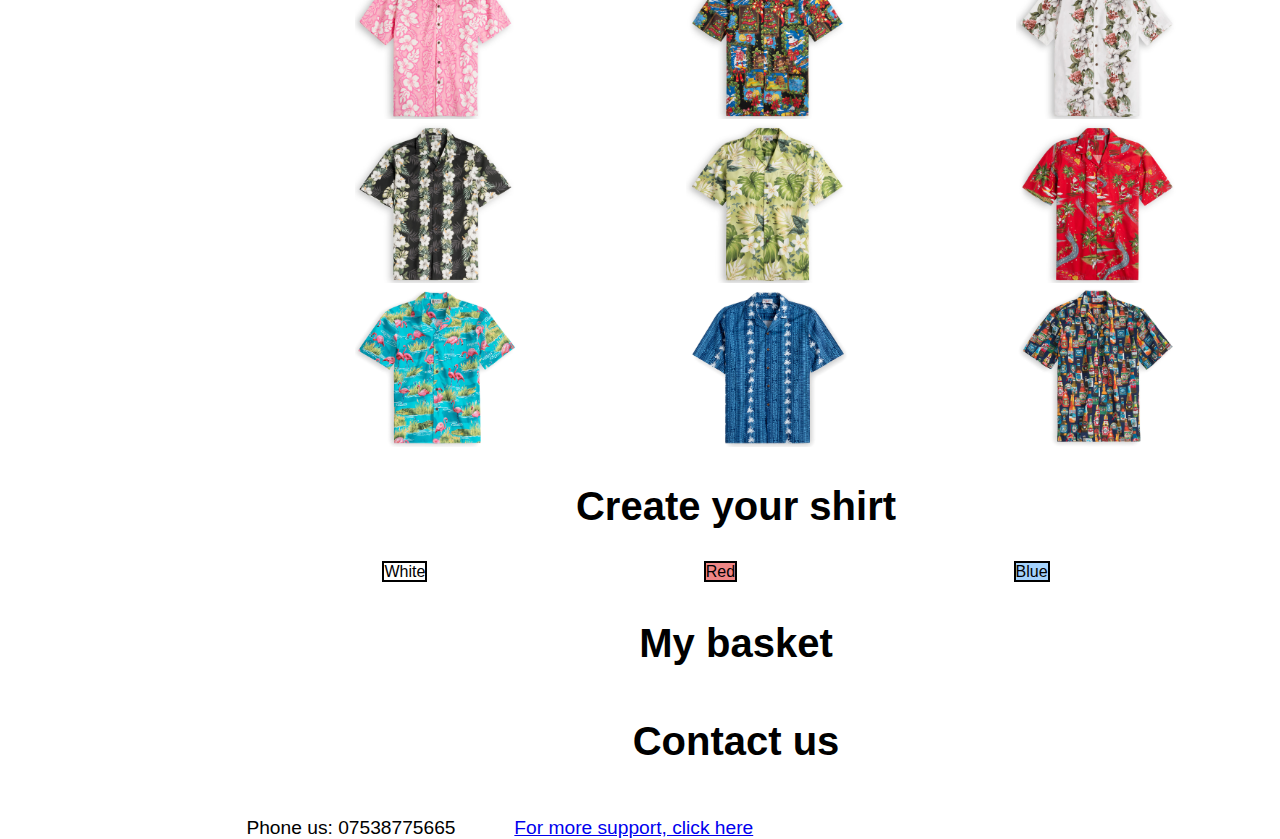
==== commit 06636c05: "Website" ====
--- a/index.html
+++ b/index.html
@@ -13,23 +13,24 @@
 <body>
     <div id="menu" class="menu"><!--side menu-->
         <a>Matthew's Hawaiian Shirts</a>
-        <a href="#Home" onmouseover="on" onmouseout="off">Home</a>
-        <a href="#All shirts" onmouseover="on" onmouseout="off">All shirts</a>
-        <a href="#My own" onmouseover="on" onmouseout="off">My own</a>
-        <a href="#My basket" onmouseover="on" onmouseout="off">My basket</a>
-        <a href="#Contact us" onmouseover="on" onmouseout="off">Contact us</a>
+        <a href="#Home">Demo</a>
+        <a href="#Allshirts">All shirts</a>
+        <a href="#Myown">My own</a>
+        <a href="#Mybasket" >My basket</a>
+        <a href="#Contactus">Contact us</a>
+        <a href="Log">Critical Log</a>
     </div>
     
     <div id="image1">
         <a name="Home"></a>
-        <img src="assets/beach.jpg" style="width:100%; height:auto;">
+        <img alt="beach" src="assets/beach.jpg" style="width:100%; height:auto;">
         <div id="video">
-            <img src="" style="width:50%; height:auto; padding-left: 15%; position:absolute; top:15%; left:15%;">
+            <img alt="" src="" style="width:50%; height:auto; padding-left: 15%; position:absolute; top:15%; left:15%;">
         </div>
     </div>
     
     <div id="page1" class="page1">
-        <a name="All shirts"></a>
+        <a name="Allshirts"></a>
         <h1>Our shirt range</h1>
     </div>
 
@@ -37,9 +38,9 @@
     <div id="allshirts" class="allshirts">
         
         <div id="line1" class="line1"><!--First line of shirts-->
-            <img src="assets/shirt1.jpg" style="width:15%;height:auto;padding-left: 15%;" onclick="shirt1()" id="Aqua Palm"><!--shirt 1-->
-            <img src="assets/shirt2.jpg" style="width:15%;height:auto;padding-left: 15%;" onclick="shirt2()" id="Red Hawaii"><!--shirt 2-->
-            <img src="assets/shirt3.jpg" style="width:15%;height:auto;padding-left: 15%;" onclick="shirt3()" id="Hawaiian Sunset"><!--shirt 3-->
+            <img alt="shirt1" src="assets/shirt1.jpg" style="width:15%;height:auto;padding-left: 15%;" onclick="shirt1()" id="AquaPalm"><!--shirt 1-->
+            <img alt="shirt2" src="assets/shirt2.jpg" style="width:15%;height:auto;padding-left: 15%;" onclick="shirt2()" id="RedHawaii"><!--shirt 2-->
+            <img alt="shirt3" src="assets/shirt3.jpg" style="width:15%;height:auto;padding-left: 15%;" onclick="shirt3()" id="HawaiianSunset"><!--shirt 3-->
         </div>
 
             <div id="shirt1" class="shirt1"><!--shirt1  menu-->
@@ -64,9 +65,9 @@
             </div>
         
         <div id="line2" class="line2"><!--second line of shirts-->
-            <img src="assets/shirt4.jpg" style="width:15%;height:auto;padding-left: 15%;" onclick="shirt4()" id="Aloha Republic"><!--shirt 4-->
-            <img src="assets/shirt5.jpg" style="width:15%;height:auto;padding-left: 15%;" onclick="shirt5()" id="Blue Macaw"><!--shirt 5-->
-            <img src="assets/shirt6.jpg" style="width:15%;height:auto;padding-left: 15%;" onclick="shirt6()" id="Waikiki"><!--shirt 6-->
+            <img alt="shirt4" src="assets/shirt4.jpg" style="width:15%;height:auto;padding-left: 15%;" onclick="shirt4()" id="AlohaRepublic"><!--shirt 4-->
+            <img alt="shirt5" src="assets/shirt5.jpg" style="width:15%;height:auto;padding-left: 15%;" onclick="shirt5()" id="BlueMacaw"><!--shirt 5-->
+            <img alt="shirt6" src="assets/shirt6.jpg" style="width:15%;height:auto;padding-left: 15%;" onclick="shirt6()" id="Waikiki"><!--shirt 6-->
         </div>
 
             <div id="shirt4" class="shirt4"><!--shirt 4 menu-->
@@ -91,9 +92,9 @@
             </div>
         
         <div id="line3" class="line3"><!--third line of shirts-->
-            <img src="assets/shirt7.jpg" style="width:15%;height:auto;padding-left: 15%;" onclick="shirt7()" id="The Hawaiianese"><!--shirt 7-->
-            <img src="assets/shirt8.jpg" style="width:15%;height:auto;padding-left: 15%;" onclick="shirt8()" id="Palm Trees"><!--shirt 8-->
-            <img src="assets/shirt9.jpg" style="width:15%;height:auto;padding-left: 15%;" onclick="shirt9()" id="Orange Skyscape"><!--shirt 9-->
+            <img alt="shirt7" src="assets/shirt7.jpg" style="width:15%;height:auto;padding-left: 15%;" onclick="shirt7()" id="TheHawaiianese"><!--shirt 7-->
+            <img alt="shirt8" src="assets/shirt8.jpg" style="width:15%;height:auto;padding-left: 15%;" onclick="shirt8()" id="PalmTrees"><!--shirt 8-->
+            <img alt="shirt9" src="assets/shirt9.jpg" style="width:15%;height:auto;padding-left: 15%;" onclick="shirt9()" id="OrangeSkyscape"><!--shirt 9-->
         </div>
 
             <div id="shirt7" class="shirt7"><!--shirt 7 menu-->
@@ -118,9 +119,9 @@
             </div>
         
         <div id="line4" class="line4"><!--fourth line of shirts-->
-            <img src="assets/shirt10.jpg" style="width:15%;height:auto;padding-left: 15%;" onclick="shirt10()" id="Wild Orchids"><!--shirt 10-->
-            <img src="assets/shirt11.jpg" style="width:15%;height:auto;padding-left: 15%;" onclick="shirt11()" id="Palm Beach Breakers"><!--shirt 11-->
-            <img src="assets/shirt12.jpg" style="width:15%;height:auto;padding-left: 15%;" onclick="shirt12()" id="Lanai Palms Green"><!--shirt 12-->
+            <img alt="shirt10" src="assets/shirt10.jpg" style="width:15%;height:auto;padding-left: 15%;" onclick="shirt10()" id="WildOrchids"><!--shirt 10-->
+            <img alt="shirt11" src="assets/shirt11.jpg" style="width:15%;height:auto;padding-left: 15%;" onclick="shirt11()" id="PalmBeachBreakers"><!--shirt 11-->
+            <img alt="shirt12" src="assets/shirt12.jpg" style="width:15%;height:auto;padding-left: 15%;" onclick="shirt12()" id="LanaiPalmsGreen"><!--shirt 12-->
         </div>
 
             <div id="shirt10" class="shirt10"><!--shirt 10 menu-->
@@ -145,9 +146,9 @@
             </div>
         
         <div id="line5" class="line5"><!--5th line of shirts-->
-            <img src="assets/shirt13.jpg" style="width:15%;height:auto;padding-left: 15%;" onclick="shirt13()" id="Blushing Hibiscus"><!--shirt 13-->
-            <img src="assets/shirt14.jpg" style="width:15%;height:auto;padding-left: 15%;" onclick="shirt14()" id="Patches"><!--shirt 14-->
-            <img src="assets/shirt15.jpg" style="width:15%;height:auto;padding-left: 15%;" onclick="shirt15()" id="Kahanu Garden White"><!--shirt 15-->
+            <img alt="shirt13" src="assets/shirt13.jpg" style="width:15%;height:auto;padding-left: 15%;" onclick="shirt13()" id="BlushingHibiscus"><!--shirt 13-->
+            <img alt="shirt14" src="assets/shirt14.jpg" style="width:15%;height:auto;padding-left: 15%;" onclick="shirt14()" id="Patches"><!--shirt 14-->
+            <img alt="shirt15" src="assets/shirt15.jpg" style="width:15%;height:auto;padding-left: 15%;" onclick="shirt15()" id="KahanuGardenWhite"><!--shirt 15-->
         </div>
 
             <div id="shirt13" class="shirt13"><!--shirt 13 menu-->
@@ -172,9 +173,9 @@
             </div>
         
         <div id="line6" class="line6"><!--6th line of shirts-->
-            <img src="assets/shirt16.jpg" style="width:15%;height:auto;padding-left: 15%;" onclick="shirt16()" id="Hawaiianese Black"><!--shirt 16-->
-            <img src="assets/shirt17.jpg" style="width:15%;height:auto;padding-left: 15%;" onclick="shirt17()" id="Palmolive"><!--shirt 17-->
-            <img src="assets/shirt18.jpg" style="width:15%;height:auto;padding-left: 15%;" onclick="shirt18()" id="Maui Red"><!--shirt 18-->
+            <img alt="shirt16" src="assets/shirt16.jpg" style="width:15%;height:auto;padding-left: 15%;" onclick="shirt16()" id="HawaiianeseBlack"><!--shirt 16-->
+            <img alt="shirt17" src="assets/shirt17.jpg" style="width:15%;height:auto;padding-left: 15%;" onclick="shirt17()" id="Palmolive"><!--shirt 17-->
+            <img alt="shirt18" src="assets/shirt18.jpg" style="width:15%;height:auto;padding-left: 15%;" onclick="shirt18()" id="MauiRed"><!--shirt 18-->
         </div>
 
             <div id="shirt16" class="shirt16"><!--shirt 16 menu-->
@@ -199,9 +200,9 @@
             </div>
         
         <div id="line7" class="line7"><!--7th line of shirts-->
-            <img src="assets/shirt19.jpg" style="width:15%;height:auto;padding-left: 15%;" onclick="shirt19()" id="Flamingo Tropics"><!--shirt 19-->
-            <img src="assets/shirt20.jpg" style="width:15%;height:auto;padding-left: 15%;" onclick="shirt20()" id="Palm Bay Navy"><!--shirt 20-->
-            <img src="assets/shirt21.jpg" style="width:15%;height:auto;padding-left: 15%;" onclick="shirt21()" id="Beer Galore"><!--shirt 21-->
+            <img alt="shirt19" src="assets/shirt19.jpg" style="width:15%;height:auto;padding-left: 15%;" onclick="shirt19()" id="FlamingoTropics"><!--shirt 19-->
+            <img alt="shirt20" src="assets/shirt20.jpg" style="width:15%;height:auto;padding-left: 15%;" onclick="shirt20()" id="PalmBayNavy"><!--shirt 20-->
+            <img alt="shirt21" src="assets/shirt21.jpg" style="width:15%;height:auto;padding-left: 15%;" onclick="shirt21()" id="BeerGalore"><!--shirt 21-->
         </div> 
 
             <div id="shirt19" class="shirt19"><!--shirt 19 menu-->
@@ -228,7 +229,7 @@
     <!--End of image list-->
 
     <div id="page2" class="page2">
-        <a name="My own"></a>
+        <a name="Myown"></a>
         <h2>Create your shirt</h2>
         <a1 name="white" class="white" onclick="customWhite()" onmouseover="" style="cursor:pointer">White</a1>
         <a2 name="redd" class="red" onclick="customRed()" onmouseover="" style="cursor:pointer">Red</a2>
@@ -236,17 +237,17 @@
     </div>
 
     <div id="customWhite" class="customWhite"><!--custom shirt-->
-        <img alt="" src="assets/customshirt.jpg" style="width:55%; height:auto; padding-left:15%; margin-left:17.5%;">
+        <img alt="custonWhite" src="assets/customshirt.jpg" style="width:55%; height:auto; padding-left:15%; margin-left:17.5%;">
     </div>
     <div id="customRed" class="customRed">
-        <img alt="" src="assets/customRed.jpg" style="width:55%; height:auto; padding-left:15%; margin-left:17.5%;">
+        <img alt="customRed" src="assets/customRed.jpg" style="width:55%; height:auto; padding-left:15%; margin-left:17.5%;">
     </div>
     <div id="customBlue" class="customBlue">
-        <img alt="" src="assets/customBlue.jpg" style="width:55%; height:auto; padding-left:15%; margin-left:17.5%;">
+        <img alt="customBlue" src="assets/customBlue.jpg" style="width:55%; height:auto; padding-left:15%; margin-left:17.5%;">
     </div>
 
     <div id="page3" class="page3"><!--basket-->
-        <a name="My basket"></a>
+        <a name="Mybasket"></a>
         <h3>My basket</h3>
     </div>
 
@@ -358,7 +359,7 @@
     </div>
 
     <div id="page4" class="page4"><!--support-->
-        <a name="Contact us"></a>
+        <a name="Contactus"></a>
         <h4>Contact us</h4>
         <p1>Phone us: 07538775665</p1>
         <p1><a href="http://staff.lincoln.ac.uk/wchristian">For more support, click here</a></p1>
